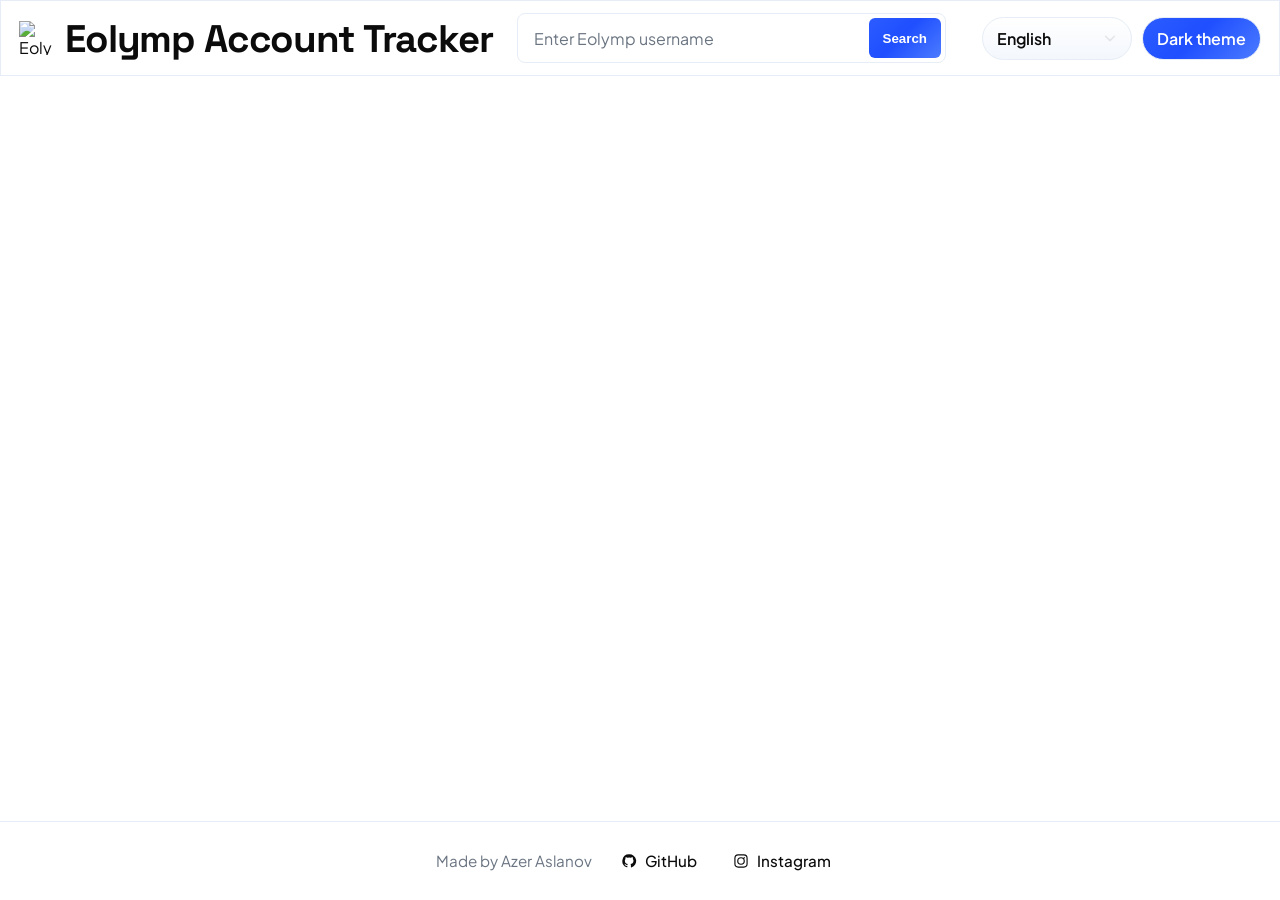
==== index.html @ 644ee62e "add ssimple interface" ====
<!DOCTYPE html>
<html lang="en">
    <head>
        <meta charset="UTF-8">
        <meta name="viewport" content="width=device-width, initial-scale=1.0">
        <link rel="stylesheet" href="styles.css">
        <link rel="icon" href="https://eolympusercontent.com/images/7fk5pdpbbt1m5bel5288k755nk.png">
        <link href="https://fonts.googleapis.com/css2?family=Plus+Jakarta+Sans:wght@400;500;600;700&family=Space+Grotesk:wght@500;700&display=swap" rel="stylesheet">
        <script src="script.js" defer></script>
        <title>Eolymp Account Tracker</title>
    </head>
    <body>
        <header class="site-header">
            <img class="brand-logo" src="https://eolympusercontent.com/images/7fk5pdpbbt1m5bel5288k755nk.png" alt="Eolymp logo">
            <h1 data-i18n="title">Eolymp Account Tracker</h1>
            <div class="search" aria-label="Search Eolymp user">
                <input type="text" placeholder="Enter Eolymp username" aria-label="Eolymp username" data-i18n-placeholder="searchPlaceholder">
                <button type="button" data-i18n="searchButton">Search</button>
            </div>
            <div class="header-controls">
                <select id="languageSelect" class="language-select" aria-label="Language selection">
                    <option value="en">English</option>
                    <option value="az">Azərbaycan</option>
                    <option value="tr">Türkçe</option>
                    <option value="ru">Русский</option>
                    <option value="es">Español</option>
                    <option value="fr">Français</option>
                    <option value="de">Deutsch</option>
                    <option value="it">Italiano</option>
                    <option value="pt">Português</option>
                    <option value="ar">العربية</option>
                    <option value="ja">日本語</option>
                </select>
                <button class="theme-toggle" type="button" aria-pressed="false" aria-label="Switch to dark theme" data-i18n="themeButtonLight">
                    Dark theme
                </button>
            </div>
        </header>
        <main class="site-main">
            <div id="results" class="results" aria-live="polite"></div>
        </main>
        <footer class="site-footer">
            <p data-i18n="footerMadeBy">Made by Azer Aslanov</p>
            <nav aria-label="Useful links">
                <a href="https://github.com/AzerUI1" target="_blank" rel="noopener noreferrer">
                    <svg viewBox="0 0 24 24" aria-hidden="true">
                        <path d="M12 2a10 10 0 0 0-3.16 19.48c.5.09.68-.22.68-.48v-1.7c-2.77.6-3.36-1.18-3.36-1.18-.46-1.18-1.12-1.49-1.12-1.49-.92-.64.07-.63.07-.63 1.02.07 1.56 1.05 1.56 1.05.91 1.56 2.4 1.11 2.98.85.09-.66.35-1.11.64-1.36-2.21-.25-4.53-1.11-4.53-4.95 0-1.09.39-1.98 1.04-2.68-.1-.26-.45-1.29.1-2.68 0 0 .85-.27 2.8 1.03a9.7 9.7 0 0 1 5.1 0c1.95-1.3 2.8-1.03 2.8-1.03.55 1.39.2 2.42.1 2.68.65.7 1.04 1.59 1.04 2.68 0 3.85-2.33 4.7-4.55 4.94.36.31.68.91.68 1.84v2.72c0 .26.18.57.69.48A10 10 0 0 0 12 2z"/>
                    </svg>
                    <span data-i18n="githubLabel">GitHub</span>
                </a>
                <a href="https://www.instagram.com/number_1_azer/" target="_blank" rel="noopener noreferrer">
                    <svg viewBox="0 0 24 24" aria-hidden="true">
                        <path d="M7.75 2h8.5A5.75 5.75 0 0 1 22 7.75v8.5A5.75 5.75 0 0 1 16.25 22h-8.5A5.75 5.75 0 0 1 2 16.25v-8.5A5.75 5.75 0 0 1 7.75 2Zm0 1.75A4 4 0 0 0 3.75 7.75v8.5a4 4 0 0 0 4 4h8.5a4 4 0 0 0 4-4v-8.5a4 4 0 0 0-4-4h-8.5Zm4.25 2.5A5.75 5.75 0 1 1 6.25 12 5.76 5.76 0 0 1 12 6.25Zm0 1.75A4 4 0 1 0 16 12a4 4 0 0 0-4-4Zm5.9-.95a1.05 1.05 0 1 1-1.05-1.05 1.05 1.05 0 0 1 1.05 1.05Z"/>
                    </svg>
                    <span data-i18n="instagramLabel">Instagram</span>
                </a>
            </nav>
        </footer>
    </body>
</html>
---- styles.css ----
:root {
	--bg: #ffffff; /* pure white background */
	--panel: #ffffff; /* solid white panels */
	--header-bg: #ffffff; /* header pure white */
	--text: #0b0b0b; /* near-black body text */
	--muted: #6b7582;
	--border: #e6edf6;
	--accent: #1f4fff;
	--footer-bg: rgba(255, 255, 255, 0.85);
	--focus-ring: rgba(31, 79, 255, 0.08);
	--button-surface: linear-gradient(180deg, #ffffff, #f8fbff);
	--button-accent: linear-gradient(135deg, #2c5cff, #1f4fff 45%, #4b7bff);
	--button-accent-dark: linear-gradient(135deg, #8fb0ff, #6e98ff 45%, #5b84ff);
}

body[data-theme="dark"] {
	--bg: #060607;
	--panel: rgba(8, 8, 8, 0.88);
	--header-bg: rgba(10, 10, 10, 0.96);
	--text: #eef0f2;
	--muted: #9a9a9a;
	--border: #141414;
	--accent: #bfbfbf;
	--footer-bg: rgba(6, 6, 6, 0.85);
	--focus-ring: rgba(255, 255, 255, 0.06);
	--button-surface: linear-gradient(180deg, rgba(18,18,18,0.96), rgba(12,12,12,0.94));
	--button-accent: linear-gradient(135deg, #1f1f1f, #000000 45%, #0b0b0b);
	--button-accent-dark: linear-gradient(135deg, #3a3a3a, #2a2a2a 45%, #1f1f1f);
}

	* {
		box-sizing: border-box;
		margin: 0;
		padding: 0;
	}

	html,
	body {
		min-height: 100%;
	}

	body {
		font-family: 'Plus Jakarta Sans', sans-serif;
		color: var(--text);
		background: var(--bg);
		min-height: 100vh;
		display: flex;
		flex-direction: column;
		align-items: center;
	}

	.site-header {
		width: 100%;
		margin: 0;
		display: flex;
		align-items: center;
		justify-content: space-between;
		direction: ltr;
		gap: 12px;
		padding: 12px 18px;
		border: 1px solid var(--border);
		border-radius: 0;
		background: var(--header-bg);
		box-shadow: none;
	}

	.brand-logo {
		width: 34px;
		height: 34px;
		flex: 0 0 auto;
		object-fit: contain;
	}

	.site-header h1 {
		margin: 0;
		text-align: left;
		font-family: 'Space Grotesk', sans-serif;
		font-size: clamp(1.6rem, 3.3vw, 2.4rem);
		font-weight: 700;
		letter-spacing: -0.03em;
	}

	.header-controls {
		display: flex;
		align-items: center;
		justify-content: flex-end;
		direction: ltr;
		gap: 10px;
		flex-wrap: wrap;
		margin-left: 12px;
	}

	/* Header search styling */
	.site-header .search {
		flex: 1 1 420px;
		display: flex;
		gap: 0; /* make input and button flush */
		align-items: center;
		max-width: 720px;
		margin: 0 12px;
		border: 1px solid var(--border); /* single outer border */
		border-radius: 8px;
		background: var(--panel);
		padding: 4px;
	}

	.site-header .search input {
		padding: 8px 12px;
		border: 0; /* no inner borders, container handles it */
		background: transparent;
		color: var(--text);
		font: inherit;
		min-width: 0;
		height: 40px;
		box-sizing: border-box;
	}

	.site-header .search button {
		padding: 8px 14px;
		background: var(--button-accent);
		border: 0; /* no border, join with container */
		color: #fff;
		font-weight: 700;
		cursor: pointer;
		border-radius: 6px;
		height: 40px;
		box-sizing: border-box;
	}


	.language-select,
	.theme-toggle {
		border: 1px solid var(--border);
		border-radius: 999px;
		padding: 10px 14px;
		background: var(--button-surface);
		color: var(--text);
		font: inherit;
		font-weight: 600;
		cursor: pointer;
		transition: border-color 0.12s ease, background 0.12s ease, opacity 0.12s ease;
	}

	.theme-toggle {
		background: var(--button-accent);
		color: #fff;
	}

	.language-select {
		min-width: 140px;
		padding-right: 42px;
		background-color: var(--panel);
		    background-image:
			    linear-gradient(180deg, rgba(255, 255, 255, 0.92), rgba(242, 246, 252, 0.9)),
			    url("data:image/svg+xml,%3Csvg xmlns='http://www.w3.org/2000/svg' viewBox='0 0 16 16'%3E%3Cpath fill='none' stroke='%230b0b0b' stroke-width='1.8' stroke-linecap='round' stroke-linejoin='round' d='m3 6 5 5 5-5'/%3E%3C/svg%3E");
		background-repeat: no-repeat, no-repeat;
		background-position: center, right 14px center;
		background-size: cover, 14px 14px;
		appearance: none;
		-webkit-appearance: none;
	}

	.language-select:hover,
	.theme-toggle:hover {
		border-color: var(--accent);
		opacity: 0.98;
	}

	.language-select:hover {
		    background-image:
			    linear-gradient(180deg, rgba(255, 255, 255, 0.98), rgba(237, 243, 252, 0.98)),
			    url("data:image/svg+xml,%3Csvg xmlns='http://www.w3.org/2000/svg' viewBox='0 0 16 16'%3E%3Cpath fill='none' stroke='%230b0b0b' stroke-width='1.8' stroke-linecap='round' stroke-linejoin='round' d='m3 6 5 5 5-5'/%3E%3C/svg%3E");
	}

	body[data-theme="dark"] .language-select {
		background-image:
			linear-gradient(180deg, rgba(29, 35, 49, 0.98), rgba(21, 26, 38, 0.96)),
			url("data:image/svg+xml,%3Csvg xmlns='http://www.w3.org/2000/svg' viewBox='0 0 16 16'%3E%3Cpath fill='none' stroke='%23eef3fb' stroke-width='1.8' stroke-linecap='round' stroke-linejoin='round' d='m3 6 5 5 5-5'/%3E%3C/svg%3E");
	}

	.language-select:focus,
	.theme-toggle:focus {
		outline: none;
		box-shadow: 0 0 0 3px var(--focus-ring);
	}

	.site-main {
		flex: 1;
		width: 100%;
		display: flex;
		align-items: flex-start;
		justify-content: center;
		padding: 12px 16px;
	}

	.search {
		width: min(100%, 640px);
		display: flex;
		gap: 10px;
		padding: 6px 8px;
		border: none;
		border-radius: 6px;
		background: transparent;
		align-items: center;
	}

	.search input {
		flex: 1;
		min-width: 0;
		border: 0;
		border-bottom: 1px solid var(--border);
		border-radius: 0;
		padding: 8px 10px;
		font: inherit;
		color: var(--text);
		background: transparent;
		outline: none;
	}

	.search input::placeholder {
		color: var(--muted);
	}

	.search input:focus {
		border-color: var(--accent);
		box-shadow: 0 0 0 3px var(--focus-ring);
	}

	.search button {
		border: 0;
		background: transparent;
		color: var(--accent);
		font-weight: 600;
		padding: 8px 10px;
		cursor: pointer;
		transition: color 0.12s ease, opacity 0.12s ease;
	}

	.search button:hover {
		opacity: 0.9;
	}

	.site-footer {
		width: 100%;
		display: flex;
		flex-wrap: wrap;
		align-items: center;
		justify-content: center;
		gap: 16px;
		padding: 20px;
		background: var(--footer-bg);
		backdrop-filter: blur(8px);
		border-top: 1px solid var(--border);
		border-bottom: 1px solid rgba(255, 255, 255, 0.18);
		color: var(--muted);
		font-size: 0.95rem;
	}

	.site-footer nav {
		display: flex;
		gap: 10px;
		flex-wrap: wrap;
	}

	.site-footer a {
		display: inline-flex;
		align-items: center;
		gap: 8px;
		padding: 8px 12px;
		border: 1px solid transparent;
		border-radius: 999px;
		color: var(--text);
		text-decoration: none;
		font-weight: 500;
		transition: background 0.15s ease, border-color 0.15s ease, transform 0.15s ease;
	}

	.site-footer a:hover {
		color: var(--accent);
		background: rgba(31, 79, 255, 0.04);
		border-color: rgba(31, 79, 255, 0.12);
	}

	.site-footer svg {
		width: 16px;
		height: 16px;
		fill: currentColor;
		flex: 0 0 auto;
	}

	@media (max-width: 640px) {
		.site-header {
			flex-direction: column;
			align-items: flex-start;
			gap: 12px;
			padding: 14px 16px;
		}

		.site-header h1 {
			margin-right: 0;
		}

		.header-controls {
			width: 100%;
			margin-left: 0;
			justify-content: flex-start;
		}

		.language-select,
		.theme-toggle {
			width: 100%;
		}

		.brand-logo {
			width: 30px;
			height: 30px;
		}

		.search {
			flex-direction: column;
		}

		.search button {
			width: 100%;
		}

		.site-footer {
			flex-direction: column;
		}
	}

/* Results / profile cards */

.results {
	width: min(100%, 920px);
	margin: 12px auto 32px;
	display: grid;
	grid-template-columns: 1fr;
	gap: 8px;
}

.profile-card {
	display: flex;
	align-items: center;
	gap: 12px;
	padding: 8px 6px;
	border-bottom: 1px solid var(--border);
	border-radius: 0;
	background: transparent;
}

.profile-avatar {
	width: 48px;
	height: 48px;
	border-radius: 8px;
	background: transparent;
	flex: 0 0 auto;
	display: inline-block;
	object-fit: cover;
}

.profile-meta {
	display: flex;
	flex-direction: column;
}

.profile-meta .name {
	font-weight: 700;
	font-size: 1.05rem;
}

.profile-meta .details {
	color: var(--muted);
	font-size: 0.93rem;
}

.profile-actions {
	margin-left: auto;
}

.profile-actions a,
.profile-actions button {
	border: 0;
	background: transparent;
	color: var(--accent);
	font-weight: 600;
	cursor: pointer;
	text-decoration: none;
}

@media (min-width: 720px) {
	.results {
		grid-template-columns: repeat(2, 1fr);
	}
}
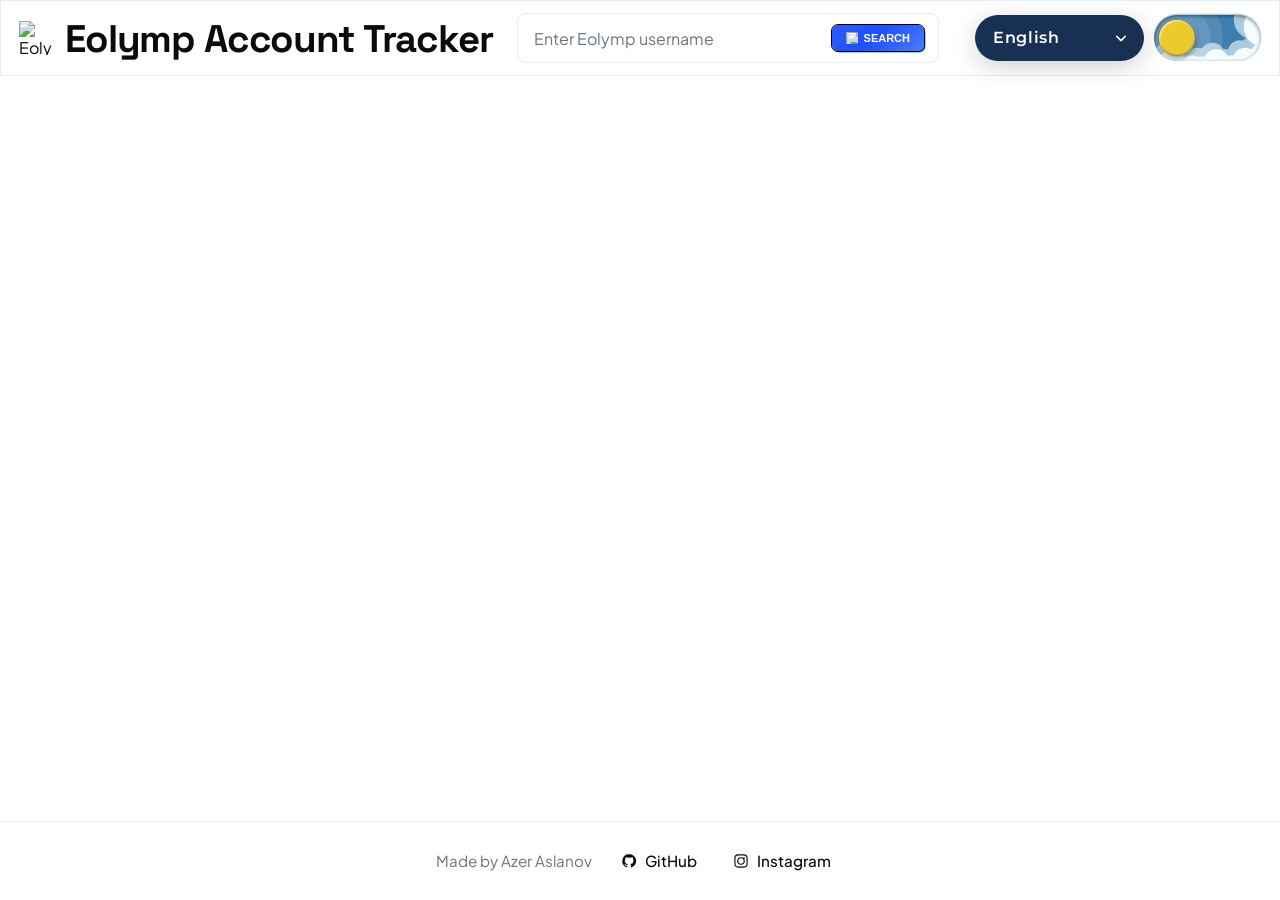
==== commit 0dc14ad8: "treat buttons" ====
--- a/index.html
+++ b/index.html
@@ -5,7 +5,7 @@
         <meta name="viewport" content="width=device-width, initial-scale=1.0">
         <link rel="stylesheet" href="styles.css">
         <link rel="icon" href="https://eolympusercontent.com/images/7fk5pdpbbt1m5bel5288k755nk.png">
-        <link href="https://fonts.googleapis.com/css2?family=Plus+Jakarta+Sans:wght@400;500;600;700&family=Space+Grotesk:wght@500;700&display=swap" rel="stylesheet">
+        <link href="https://fonts.googleapis.com/css2?family=Montserrat:wght@500;600;700;800&family=Plus+Jakarta+Sans:wght@400;500;600;700&family=Space+Grotesk:wght@500;700&display=swap" rel="stylesheet">
         <script src="script.js" defer></script>
         <title>Eolymp Account Tracker</title>
     </head>
@@ -13,27 +13,50 @@
         <header class="site-header">
             <img class="brand-logo" src="https://eolympusercontent.com/images/7fk5pdpbbt1m5bel5288k755nk.png" alt="Eolymp logo">
             <h1 data-i18n="title">Eolymp Account Tracker</h1>
-            <div class="search" aria-label="Search Eolymp user">
-                <input type="text" placeholder="Enter Eolymp username" aria-label="Eolymp username" data-i18n-placeholder="searchPlaceholder">
-                <button type="button" data-i18n="searchButton">Search</button>
-            </div>
+                                <div class="search" aria-label="Search Eolymp user">
+                                <input type="text" placeholder="Enter Eolymp username" aria-label="Eolymp username" data-i18n-placeholder="searchPlaceholder">
+                                <!-- From Uiverse.io by 0xnihilism -->
+                                <button class="brutalist-button" type="button">
+                                    <img class="btn-logo" src="https://eolympusercontent.com/images/7fk5pdpbbt1m5bel5288k755nk.png" alt="Eolymp logo">
+                                    <span class="button-text" data-i18n="searchButton">Search</span>
+                                </button>
+                        </div>
             <div class="header-controls">
-                <select id="languageSelect" class="language-select" aria-label="Language selection">
-                    <option value="en">English</option>
-                    <option value="az">Azərbaycan</option>
-                    <option value="tr">Türkçe</option>
-                    <option value="ru">Русский</option>
-                    <option value="es">Español</option>
-                    <option value="fr">Français</option>
-                    <option value="de">Deutsch</option>
-                    <option value="it">Italiano</option>
-                    <option value="pt">Português</option>
-                    <option value="ar">العربية</option>
-                    <option value="ja">日本語</option>
-                </select>
-                <button class="theme-toggle" type="button" aria-pressed="false" aria-label="Switch to dark theme" data-i18n="themeButtonLight">
-                    Dark theme
-                </button>
+                <div class="language-select-shell">
+                    <select id="languageSelect" class="language-select" aria-label="Language selection">
+                        <option value="en">English</option>
+                        <option value="az">Azərbaycan</option>
+                        <option value="tr">Türkçe</option>
+                        <option value="ru">Русский</option>
+                        <option value="es">Español</option>
+                        <option value="fr">Français</option>
+                        <option value="de">Deutsch</option>
+                        <option value="it">Italiano</option>
+                        <option value="pt">Português</option>
+                        <option value="ar">العربية</option>
+                        <option value="ja">日本語</option>
+                    </select>
+                </div>
+                <label class="theme-switch">
+                    <input type="checkbox" class="theme-switch__checkbox" aria-label="Toggle theme">
+                    <div class="theme-switch__container">
+                        <div class="theme-switch__clouds"></div>
+                        <div class="theme-switch__stars-container">
+                            <svg xmlns="http://www.w3.org/2000/svg" viewBox="0 0 144 55" fill="none">
+                                <path fill-rule="evenodd" clip-rule="evenodd" d="M135.831 3.00688C135.055 3.85027 134.111 4.29946 133 4.35447C134.111 4.40947 135.055 4.85867 135.831 5.71123C136.607 6.55462 136.996 7.56303 136.996 8.72727C136.996 7.95722 137.172 7.25134 137.525 6.59129C137.886 5.93124 138.372 5.39954 138.98 5.00535C139.598 4.60199 140.268 4.39114 141 4.35447C139.88 4.2903 138.936 3.85027 138.16 3.00688C137.384 2.16348 136.996 1.16425 136.996 0C136.996 1.16425 136.607 2.16348 135.831 3.00688ZM31 23.3545C32.1114 23.2995 33.0551 22.8503 33.8313 22.0069C34.6075 21.1635 34.9956 20.1642 34.9956 19C34.9956 20.1642 35.3837 21.1635 36.1599 22.0069C36.9361 22.8503 37.8798 23.2903 39 23.3545C38.2679 23.3911 37.5976 23.602 36.9802 24.0053C36.3716 24.3995 35.8864 24.9312 35.5248 25.5913C35.172 26.2513 34.9956 26.9572 34.9956 27.7273C34.9956 26.563 34.6075 25.5546 33.8313 24.7112C33.0551 23.8587 32.1114 23.4095 31 23.3545ZM0 36.3545C1.11136 36.2995 2.05513 35.8503 2.83131 35.0069C3.6075 34.1635 3.99559 33.1642 3.99559 32C3.99559 33.1642 4.38368 34.1635 5.15987 35.0069C5.93605 35.8503 6.87982 36.2903 8 36.3545C7.26792 36.3911 6.59757 36.602 5.98015 37.0053C5.37155 37.3995 4.88644 37.9312 4.52481 38.5913C4.172 39.2513 3.99559 39.9572 3.99559 40.7273C3.99559 39.563 3.6075 38.5546 2.83131 37.7112C2.05513 36.8587 1.11136 36.4095 0 36.3545ZM56.8313 24.0069C56.0551 24.8503 55.1114 25.2995 54 25.3545C55.1114 25.4095 56.0551 25.8587 56.8313 26.7112C57.6075 27.5546 57.9956 28.563 57.9956 29.7273C57.9956 28.9572 58.172 28.2513 58.5248 27.5913C58.8864 26.9312 59.3716 26.3995 59.9802 26.0053C60.5976 25.602 61.2679 25.3911 62 25.3545C60.8798 25.2903 59.9361 24.8503 59.1599 24.0069C58.3837 23.1635 57.9956 22.1642 57.9956 21C57.9956 22.1642 57.6075 23.1635 56.8313 24.0069ZM81 25.3545C82.1114 25.2995 83.0551 24.8503 83.8313 24.0069C84.6075 23.1635 84.9956 22.1642 84.9956 21C84.9956 22.1642 85.3837 23.1635 86.1599 24.0069C86.9361 24.8503 87.8798 25.2903 89 25.3545C88.2679 25.3911 87.5976 25.602 86.9802 26.0053C86.3716 26.3995 85.8864 26.9312 85.5248 27.5913C85.172 28.2513 84.9956 28.9572 84.9956 29.7273C84.9956 28.563 84.6075 27.5546 83.8313 26.7112C83.0551 25.8587 82.1114 25.4095 81 25.3545ZM136 36.3545C137.111 36.2995 138.055 35.8503 138.831 35.0069C139.607 34.1635 139.996 33.1642 139.996 32C139.996 33.1642 140.384 34.1635 141.16 35.0069C141.936 35.8503 142.88 36.2903 144 36.3545C143.268 36.3911 142.598 36.602 141.98 37.0053C141.372 37.3995 140.886 37.9312 140.525 38.5913C140.172 39.2513 139.996 39.9572 139.996 40.7273C139.996 39.563 139.607 38.5546 138.831 37.7112C138.055 36.8587 137.111 36.4095 136 36.3545ZM101.831 49.0069C101.055 49.8503 100.111 50.2995 99 50.3545C100.111 50.4095 101.055 50.8587 101.831 51.7112C102.607 52.5546 102.996 53.563 102.996 54.7273C102.996 53.9572 103.172 53.2513 103.525 52.5913C103.886 51.9312 104.372 51.3995 104.98 51.0053C105.598 50.602 106.268 50.3911 107 50.3545C105.88 50.2903 104.936 49.8503 104.16 49.0069C103.384 48.1635 102.996 47.1642 102.996 46C102.996 47.1642 102.607 48.1635 101.831 49.0069Z" fill="currentColor"></path>
+                            </svg>
+                        </div>
+                        <div class="theme-switch__circle-container">
+                            <div class="theme-switch__sun-moon-container">
+                                <div class="theme-switch__moon">
+                                    <div class="theme-switch__spot"></div>
+                                    <div class="theme-switch__spot"></div>
+                                    <div class="theme-switch__spot"></div>
+                                </div>
+                            </div>
+                        </div>
+                    </div>
+                </label>
             </div>
         </header>
         <main class="site-main">
--- a/styles.css
+++ b/styles.css
@@ -64,6 +64,286 @@
 		box-shadow: none;
 	}
 
+	.header-controls {
+		display: flex;
+		align-items: center;
+		justify-content: flex-end;
+		direction: ltr;
+		gap: 10px;
+		flex-wrap: nowrap;
+		margin-left: 12px;
+		white-space: nowrap;
+	}
+
+	.language-select-shell {
+		position: relative;
+		display: inline-flex;
+		align-items: center;
+		justify-content: center;
+		min-width: 132px;
+		border-radius: 999px;
+		overflow: hidden;
+		background: #183153;
+		box-shadow: 0 6px 24px rgba(0, 0, 0, 0.18);
+		transition: transform 0.25s ease, box-shadow 0.25s ease;
+	}
+
+	.language-select-shell::after {
+		content: '';
+		position: absolute;
+		inset: 0;
+		width: 0;
+		background: #ffd401;
+		transition: width 0.4s ease-in-out;
+		z-index: 0;
+	}
+
+	.language-select-shell:hover::after {
+		width: 100%;
+	}
+
+	.language-select-shell:hover {
+		transform: translateY(-1px);
+		box-shadow: 0 10px 28px rgba(0, 0, 0, 0.22);
+	}
+
+	.language-select {
+		position: relative;
+		z-index: 1;
+		width: 100%;
+		min-width: 132px;
+		border: 0;
+		border-radius: 999px;
+		padding: 14px 46px 14px 18px;
+		background: transparent;
+		color: #fff;
+		font-family: 'Montserrat', sans-serif;
+		font-size: 0.98rem;
+		font-weight: 600;
+		letter-spacing: 0.04em;
+		line-height: 1.15;
+		cursor: pointer;
+		appearance: none;
+		-webkit-appearance: none;
+		-moz-appearance: none;
+		outline: none;
+		background-image: url("data:image/svg+xml,%3Csvg xmlns='http://www.w3.org/2000/svg' viewBox='0 0 16 16'%3E%3Cpath fill='none' stroke='%23ffffff' stroke-width='1.8' stroke-linecap='round' stroke-linejoin='round' d='m3 6 5 5 5-5'/%3E%3C/svg%3E");
+		background-repeat: no-repeat;
+		background-position: right 16px center;
+		background-size: 14px 14px;
+		transition: color 0.3s ease;
+	}
+
+	.language-select-shell:hover .language-select {
+		color: #183153;
+	}
+
+	.language-select-shell:hover .language-select option {
+		color: initial;
+	}
+
+	.language-select:focus {
+		box-shadow: inset 0 0 0 3px rgba(255, 255, 255, 0.12);
+	}
+
+	body[data-theme="dark"] .language-select-shell {
+		background: #0f172a;
+	}
+
+	body[data-theme="dark"] .language-select-shell::after {
+		background: #f8d84e;
+	}
+
+	body[data-theme="dark"] .language-select {
+		color: #eef3fb;
+		background-image: url("data:image/svg+xml,%3Csvg xmlns='http://www.w3.org/2000/svg' viewBox='0 0 16 16'%3E%3Cpath fill='none' stroke='%23eef3fb' stroke-width='1.8' stroke-linecap='round' stroke-linejoin='round' d='m3 6 5 5 5-5'/%3E%3C/svg%3E");
+	}
+
+	body[data-theme="dark"] .language-select-shell:hover .language-select {
+		color: #0f172a;
+	}
+
+	.theme-switch {
+		--toggle-size: 20px;
+		--container-width: 5.35em;
+		--container-height: 46px; /* match language selector height */
+		--container-radius: 6.25em;
+		--container-light-bg: #3D7EAE;
+		--container-night-bg: #1D1F2C;
+		--circle-container-diameter: 42px;
+		--sun-moon-diameter: 36px;
+		--sun-bg: #ECCA2F;
+		--moon-bg: #C4C9D1;
+		--spot-color: #959DB1;
+		--circle-container-offset: calc((var(--circle-container-diameter) - var(--container-height)) / 2 * -1);
+		--stars-color: #fff;
+		--clouds-color: #F3FDFF;
+		--back-clouds-color: #AACADF;
+		--transition: .5s cubic-bezier(0, -0.02, 0.4, 1.25);
+		--circle-transition: .3s cubic-bezier(0, -0.02, 0.35, 1.17);
+		position: relative;
+		display: inline-block;
+		cursor: pointer;
+		font-size: var(--toggle-size);
+		line-height: 1;
+	}
+
+	.theme-switch,
+	.theme-switch *,
+	.theme-switch *::before,
+	.theme-switch *::after {
+		box-sizing: border-box;
+		margin: 0;
+		padding: 0;
+		font-size: var(--toggle-size);
+	}
+
+	.theme-switch__checkbox {
+		display: none;
+	}
+
+	.theme-switch__container {
+		width: var(--container-width);
+		height: var(--container-height);
+		background-color: var(--container-light-bg);
+		border-radius: var(--container-radius);
+		overflow: hidden;
+		cursor: pointer;
+		box-shadow: 0em -0.062em 0.062em rgba(0, 0, 0, 0.25), 0em 0.062em 0.125em rgba(255, 255, 255, 0.94);
+		transition: var(--transition);
+		position: relative;
+	}
+
+	.theme-switch__container::before {
+		content: "";
+		position: absolute;
+		z-index: 1;
+		inset: 0;
+		box-shadow: 0em 0.05em 0.187em rgba(0, 0, 0, 0.25) inset, 0em 0.05em 0.187em rgba(0, 0, 0, 0.25) inset;
+		border-radius: var(--container-radius);
+	}
+
+	.theme-switch__circle-container {
+		width: var(--circle-container-diameter);
+		height: var(--circle-container-diameter);
+		background-color: rgba(255, 255, 255, 0.1);
+		position: absolute;
+		left: var(--circle-container-offset);
+		top: var(--circle-container-offset);
+		border-radius: var(--container-radius);
+		box-shadow: inset 0 0 0 3.375em rgba(255, 255, 255, 0.1), inset 0 0 0 3.375em rgba(255, 255, 255, 0.1), 0 0 0 0.625em rgba(255, 255, 255, 0.1), 0 0 0 1.25em rgba(255, 255, 255, 0.1);
+		display: flex;
+		transition: var(--circle-transition);
+		pointer-events: none;
+	}
+
+	.theme-switch__sun-moon-container {
+		pointer-events: auto;
+		position: relative;
+		z-index: 2;
+		width: var(--sun-moon-diameter);
+		height: var(--sun-moon-diameter);
+		margin: auto;
+		border-radius: var(--container-radius);
+		background-color: var(--sun-bg);
+		box-shadow: 0.062em 0.062em 0.062em 0em rgba(254, 255, 239, 0.61) inset, 0em -0.062em 0.062em 0em #a1872a inset;
+		filter: drop-shadow(0.062em 0.125em 0.125em rgba(0, 0, 0, 0.25)) drop-shadow(0em 0.062em 0.125em rgba(0, 0, 0, 0.25));
+		overflow: hidden;
+		transition: var(--transition);
+	}
+
+	.theme-switch__moon {
+		transform: translateX(100%);
+		width: 100%;
+		height: 100%;
+		background-color: var(--moon-bg);
+		border-radius: inherit;
+		box-shadow: 0.062em 0.062em 0.062em 0em rgba(254, 255, 239, 0.61) inset, 0em -0.062em 0.062em 0em #969696 inset;
+		transition: var(--transition);
+		position: relative;
+	}
+
+	.theme-switch__spot {
+		position: absolute;
+		top: 0.75em;
+		left: 0.312em;
+		width: 0.75em;
+		height: 0.75em;
+		border-radius: var(--container-radius);
+		background-color: var(--spot-color);
+		box-shadow: 0em 0.0312em 0.062em rgba(0, 0, 0, 0.25) inset;
+	}
+
+	.theme-switch__spot:nth-of-type(2) {
+		width: 0.375em;
+		height: 0.375em;
+		top: 0.937em;
+		left: 1.375em;
+	}
+
+	.theme-switch__spot:nth-last-of-type(3) {
+		width: 0.25em;
+		height: 0.25em;
+		top: 0.312em;
+		left: 0.812em;
+	}
+
+	.theme-switch__clouds {
+		width: 1.25em;
+		height: 1.25em;
+		background-color: var(--clouds-color);
+		border-radius: var(--container-radius);
+		position: absolute;
+		bottom: -0.625em;
+		left: 0.312em;
+		box-shadow: 0.937em 0.312em var(--clouds-color), -0.312em -0.312em var(--back-clouds-color), 1.437em 0.375em var(--clouds-color), 0.5em -0.125em var(--back-clouds-color), 2.187em 0 var(--clouds-color), 1.25em -0.062em var(--back-clouds-color), 2.937em 0.312em var(--clouds-color), 2em -0.312em var(--back-clouds-color), 3.625em -0.062em var(--clouds-color), 2.625em 0em var(--back-clouds-color), 4.5em -0.312em var(--clouds-color), 3.375em -0.437em var(--back-clouds-color), 4.625em -1.75em 0 0.437em var(--clouds-color), 4em -0.625em var(--back-clouds-color), 4.125em -2.125em 0 0.437em var(--back-clouds-color);
+		transition: 0.5s cubic-bezier(0, -0.02, 0.4, 1.25);
+	}
+
+	.theme-switch__stars-container {
+		position: absolute;
+		color: var(--stars-color);
+		top: -100%;
+		left: 0.312em;
+		width: 2.75em;
+		height: auto;
+		transition: var(--transition);
+	}
+
+	.theme-switch__checkbox:checked + .theme-switch__container {
+		background-color: var(--container-night-bg);
+	}
+
+	.theme-switch__checkbox:checked + .theme-switch__container .theme-switch__circle-container {
+		left: calc(100% - var(--circle-container-offset) - var(--circle-container-diameter));
+	}
+
+	.theme-switch__checkbox:checked + .theme-switch__container .theme-switch__circle-container:hover {
+		left: calc(100% - var(--circle-container-offset) - var(--circle-container-diameter) - 0.187em);
+	}
+
+	.theme-switch__circle-container:hover {
+		left: calc(var(--circle-container-offset) + 0.187em);
+	}
+
+	.theme-switch__checkbox:checked + .theme-switch__container .theme-switch__moon {
+		transform: translate(0);
+	}
+
+	.theme-switch__checkbox:checked + .theme-switch__container .theme-switch__clouds {
+		bottom: -4.062em;
+	}
+
+	.theme-switch__checkbox:checked + .theme-switch__container .theme-switch__stars-container {
+		top: 50%;
+		transform: translateY(-50%);
+	}
+
+	.theme-switch__checkbox:focus-visible + .theme-switch__container {
+		outline: 2px solid rgba(31, 79, 255, 0.5);
+		outline-offset: 4px;
+	}
+
 	.brand-logo {
 		width: 34px;
 		height: 34px;
@@ -80,16 +360,6 @@
 		letter-spacing: -0.03em;
 	}
 
-	.header-controls {
-		display: flex;
-		align-items: center;
-		justify-content: flex-end;
-		direction: ltr;
-		gap: 10px;
-		flex-wrap: wrap;
-		margin-left: 12px;
-	}
-
 	/* Header search styling */
 	.site-header .search {
 		flex: 1 1 420px;
@@ -101,7 +371,7 @@
 		border: 1px solid var(--border); /* single outer border */
 		border-radius: 8px;
 		background: var(--panel);
-		padding: 4px;
+		padding: 4px 14px 4px 4px; /* add right padding so button isn't flush */
 	}
 
 	.site-header .search input {
@@ -123,65 +393,187 @@
 		font-weight: 700;
 		cursor: pointer;
 		border-radius: 6px;
-		height: 40px;
 		box-sizing: border-box;
 	}
 
-
-	.language-select,
-	.theme-toggle {
-		border: 1px solid var(--border);
-		border-radius: 999px;
-		padding: 10px 14px;
-		background: var(--button-surface);
-		color: var(--text);
-		font: inherit;
-		font-weight: 600;
-		cursor: pointer;
-		transition: border-color 0.12s ease, background 0.12s ease, opacity 0.12s ease;
-	}
-
-	.theme-toggle {
-		background: var(--button-accent);
-		color: #fff;
-	}
-
-	.language-select {
-		min-width: 140px;
-		padding-right: 42px;
-		background-color: var(--panel);
-		    background-image:
-			    linear-gradient(180deg, rgba(255, 255, 255, 0.92), rgba(242, 246, 252, 0.9)),
-			    url("data:image/svg+xml,%3Csvg xmlns='http://www.w3.org/2000/svg' viewBox='0 0 16 16'%3E%3Cpath fill='none' stroke='%230b0b0b' stroke-width='1.8' stroke-linecap='round' stroke-linejoin='round' d='m3 6 5 5 5-5'/%3E%3C/svg%3E");
-		background-repeat: no-repeat, no-repeat;
-		background-position: center, right 14px center;
-		background-size: cover, 14px 14px;
-		appearance: none;
-		-webkit-appearance: none;
-	}
-
-	.language-select:hover,
-	.theme-toggle:hover {
-		border-color: var(--accent);
-		opacity: 0.98;
-	}
-
-	.language-select:hover {
-		    background-image:
-			    linear-gradient(180deg, rgba(255, 255, 255, 0.98), rgba(237, 243, 252, 0.98)),
-			    url("data:image/svg+xml,%3Csvg xmlns='http://www.w3.org/2000/svg' viewBox='0 0 16 16'%3E%3Cpath fill='none' stroke='%230b0b0b' stroke-width='1.8' stroke-linecap='round' stroke-linejoin='round' d='m3 6 5 5 5-5'/%3E%3C/svg%3E");
-	}
-
-	body[data-theme="dark"] .language-select {
-		background-image:
-			linear-gradient(180deg, rgba(29, 35, 49, 0.98), rgba(21, 26, 38, 0.96)),
-			url("data:image/svg+xml,%3Csvg xmlns='http://www.w3.org/2000/svg' viewBox='0 0 16 16'%3E%3Cpath fill='none' stroke='%23eef3fb' stroke-width='1.8' stroke-linecap='round' stroke-linejoin='round' d='m3 6 5 5 5-5'/%3E%3C/svg%3E");
+/* From Uiverse.io by 0xnihilism */
+.brutalist-button {
+	display: inline-flex;
+	align-items: center;
+	justify-content: center;
+	cursor: pointer;
+	height: 26px; /* even smaller */
+	min-width: 64px;
+	background-color: #000;
+	color: #fff;
+	text-decoration: none;
+	font-family: Arial, sans-serif;
+	font-weight: 700;
+	font-size: 0.68rem;
+	border: 1px solid #fff;
+	outline: 1px solid #000;
+	box-shadow: 1.5px 1.5px 0 #00a4ef;
+	transition: all 0.06s ease-out;
+	padding: 0 6px;
+	box-sizing: border-box;
+	position: relative;
+	overflow: hidden;
+}
+
+.brutalist-button::before {
+	content: "";
+	position: absolute;
+	top: 0;
+	left: -100%;
+	width: 100%;
+	height: 100%;
+	background: linear-gradient(90deg, transparent, rgba(255,255,255,0.8), transparent);
+	z-index: 1;
+	transition: none;
+	opacity: 0;
+}
+
+@keyframes slide {
+	0% { left: -100%; }
+	100% { left: 100%; }
+}
+
+.brutalist-button:hover::before {
+	opacity: 1;
+	animation: slide 2s infinite;
+}
+
+.brutalist-button:hover {
+	transform: translate(-4px, -4px);
+	box-shadow: 10px 10px 0 #000;
+	background-color: #000;
+	color: #fff;
+}
+
+.brutalist-button:active {
+	transform: translate(4px, 4px);
+	box-shadow: 0px 0px 0 #00a4ef;
+	background-color: #fff;
+	color: #000;
+	border-color: #000;
+}
+
+.btn-logo {
+	width: 12px;
+	height: 12px;
+	margin-right: 6px;
+	flex-shrink: 0;
+	object-fit: contain;
+	transition: transform 0.08s ease-out;
+	position: relative;
+	z-index: 1;
+}
+
+.brutalist-button:hover .btn-logo { transform: scale(1.06); }
+.brutalist-button:active .btn-logo { transform: scale(0.94); }
+
+.button-text { display:inline-block; line-height:1; transition: transform 0.08s ease-out; position: relative; z-index:1; font-weight:700; }
+.brutalist-button:hover .button-text { transform: skew(-2deg); }
+.brutalist-button:active .button-text { transform: skew(2deg); }
+.button-text { text-transform:uppercase; font-size:11px; }
+
+/* From Uiverse.io by gharsh11032000 */
+.animated-button {
+	position: relative;
+	display: flex;
+	align-items: center;
+	gap: 4px;
+	padding: 16px 36px;
+	border: 4px solid;
+	border-color: transparent;
+	font-size: 16px;
+	background-color: inherit;
+	border-radius: 100px;
+	font-weight: 600;
+	color: greenyellow;
+	box-shadow: 0 0 0 2px greenyellow;
+	cursor: pointer;
+	overflow: hidden;
+	transition: all 0.6s cubic-bezier(0.23, 1, 0.32, 1);
+}
+
+.animated-button svg {
+	position: absolute;
+	width: 24px;
+	fill: greenyellow;
+	z-index: 9;
+	transition: all 0.8s cubic-bezier(0.23, 1, 0.32, 1);
+}
+
+.animated-button .arr-1 {
+	right: 16px;
+}
+
+.animated-button .arr-2 {
+	left: -25%;
+}
+
+.animated-button .circle {
+	position: absolute;
+	top: 50%;
+	left: 50%;
+	transform: translate(-50%, -50%);
+	width: 20px;
+	height: 20px;
+	background-color: greenyellow;
+	border-radius: 50%;
+	opacity: 0;
+	transition: all 0.8s cubic-bezier(0.23, 1, 0.32, 1);
+}
+
+.animated-button .text {
+	position: relative;
+	z-index: 1;
+	transform: translateX(-12px);
+	transition: all 0.8s cubic-bezier(0.23, 1, 0.32, 1);
+}
+
+.animated-button:hover {
+	box-shadow: 0 0 0 12px transparent;
+	color: #212121;
+	border-radius: 12px;
+}
+
+.animated-button:hover .arr-1 {
+	right: -25%;
+}
+
+.animated-button:hover .arr-2 {
+	left: 16px;
+}
+
+.animated-button:hover .text {
+	transform: translateX(12px);
+}
+
+.animated-button:hover svg {
+	fill: #212121;
+}
+
+.animated-button:active {
+	scale: 0.95;
+	box-shadow: 0 0 0 4px greenyellow;
+}
+
+.animated-button:hover .circle {
+	width: 220px;
+	height: 220px;
+	opacity: 1;
+}
+
+		.language-select-shell,
+		.theme-switch {
+		max-width: 100%;
 	}
 
 	.language-select:focus,
-	.theme-toggle:focus {
+		.theme-switch__checkbox:focus-visible + .theme-switch__container {
 		outline: none;
-		box-shadow: 0 0 0 3px var(--focus-ring);
 	}
 
 	.site-main {
@@ -197,7 +589,7 @@
 		width: min(100%, 640px);
 		display: flex;
 		gap: 10px;
-		padding: 6px 8px;
+		padding: 6px 14px; /* add extra right padding so button isn't flush to the wall */
 		border: none;
 		border-radius: 6px;
 		background: transparent;
@@ -306,8 +698,12 @@
 			justify-content: flex-start;
 		}
 
-		.language-select,
-		.theme-toggle {
+		.language-select-shell,
+		.theme-switch {
+			width: 100%;
+		}
+
+		.theme-switch__container {
 			width: 100%;
 		}
 
